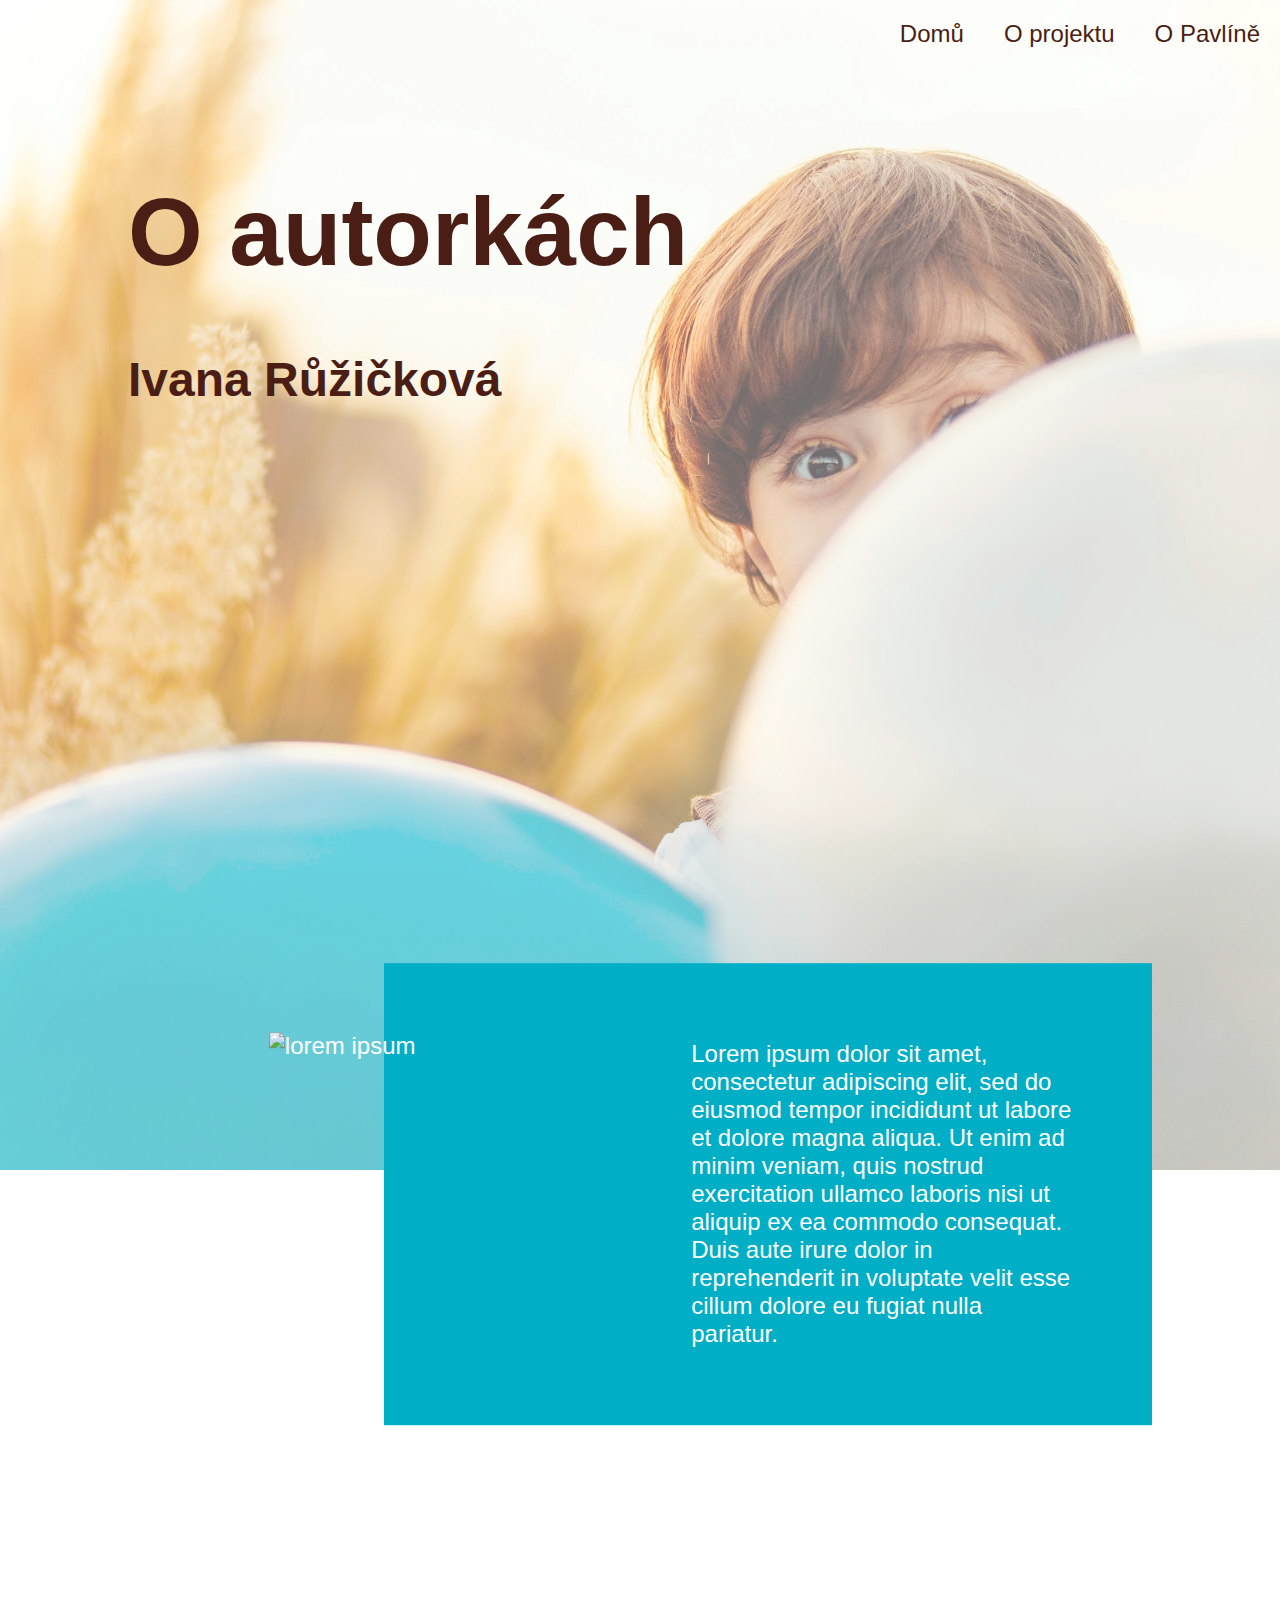
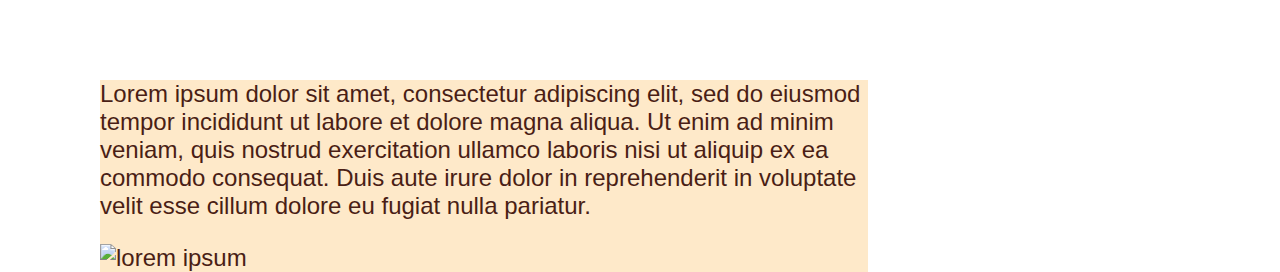
==== o-ivane.html @ a711038d "učesání stylů" ====
<!DOCTYPE html>
<html lang="cs">
  <head>
    <meta charset="UTF-8" />
    <meta name="viewport" content="width=device-width, initial-scale=1.0" />
    <title>O Ivaně</title>
    <link rel="stylesheet" href="styles.css" />
    <!-- IMPORTOVAT GOOGLE FONTS -->
  </head>
  <body>
    <header class="header header--gradient">
      <nav class="nav">
        <ul class="nav__list">
          <li class="nav__item">
            <a class="nav__link" href="index.html">Domů</a>
          </li>
          <li class="nav__item">
            <a class="nav__link" href="o-projektu.html">O projektu</a>
          </li>
          <li class="nav__item">
            <a class="nav__link" href="o-pavline.html">O Pavlíně</a>
          </li>
        </ul>
      </nav>
      <h1 class="about__heading">O autorkách</h1>
      <h2 class="name">Ivana Růžičková</h2>
    </header>
    <section class="about about--right">
      <p class="about__text about__text--right">
        Lorem ipsum dolor sit amet, consectetur adipiscing elit, sed do
        eiusmod tempor incididunt ut labore et dolore magna aliqua. Ut enim ad
        minim veniam, quis nostrud exercitation ullamco laboris nisi ut
        aliquip ex ea commodo consequat. Duis aute irure dolor in
        reprehenderit in voluptate velit esse cillum dolore eu fugiat nulla
        pariatur.
      </p>
      <img class="photo--left" src="#" alt="lorem ipsum">
    </section>
    <section class="about about--left">
      <p class="about__text about__text--left">
        Lorem ipsum dolor sit amet, consectetur adipiscing elit, sed do
        eiusmod tempor incididunt ut labore et dolore magna aliqua. Ut enim ad
        minim veniam, quis nostrud exercitation ullamco laboris nisi ut
        aliquip ex ea commodo consequat. Duis aute irure dolor in
        reprehenderit in voluptate velit esse cillum dolore eu fugiat nulla
        pariatur.
      </p>
      <img class="photo--right" src="#" alt="lorem ipsum">
    </section>
  </body>
</html>
---- styles.css ----
/*modrá - #00AEC6
  béžová - #FEE9C9
  písmo - hnědá - #4A1E15*/

* {
  box-sizing: border-box;
}

body {
  margin: 0;
  padding: 0;
}

.header {
  background-color: #FEE9C9; /* back-up, kdyby obrázek selhal */
  background-image: url(img_desktop.jpg);
  background-position: top center;
  background-repeat: no-repeat;
  background-size: cover;
  height: 130vh;
  position: relative; /* proč? */
  font-family: 'Roboto', sans-serif;
  color: #4A1E15;
}

.header--gradient {
  background-image: linear-gradient(rgba(255, 255, 255, 0.4),
  rgba(255, 255, 255, 0.4)), url(img_desktop.jpg);
}


/* ---------- STYLY PRO NAVBAR ---------- */

.nav__list {
  margin: 0;
  display: flex;
  justify-content: flex-end;
  list-style-type: none;
}

.nav__link {
  text-decoration: none;
  display: inline-block;
  padding: 20px;
  font-size: 1.5em;
  font-weight: 500;
  color: #4A1E15; 
}

.nav__link:hover,
.nav__link:focus {
  /* color: #4A1E15; zvolit vhodnou barvu textu */
}


/* ---------- STYLY PRO NADPISY V HEADER ---------- */

/* Nepřejmenujeme tu třídu jednoduše na main-heading, když ji používáme i pro homepage? */
.about__heading {
  font-size: 2em;
  width: 50%;
  transform: translate(10vw, 5vh);
}

/* Nepřejmenujeme tu třídu jednoduše na sub-heading, když ji používáme i pro homepage? */
.name {
  width: 50%;
  transform: translate(10vw, 5vh);
}

/* Nedáme tedy už na .name width 30% a tuhle třídu můžeme zrušit? */
.name__homepage {
  width: 30%;
}

@media only screen and (min-width: 700px) {
  .about__heading {
    font-size: 4em;
  }
  .name {
    font-size: 2em;
  }
}

@media only screen and (min-width: 1050px) {
  .about__heading {
    font-size: 6em;
  }
  .name {
    font-size: 3em;
  }
}


/* ---------- STYLY PRO SEKCE ---------- */

.about {
  /* height: 70%; */
  width: 60%;
  font-family: 'Source Sans Pro', sans-serif;
}

.about--right {
  margin-right: 100px;
  background-color: #00AEC6;
  color: white;
  font-size: 1.5em;
  position: relative;
  /* position: absolute;
  bottom: -70%;
  left: 30%; */
  transform: translate(50%, -50%);
}

.about--left {
  margin-left: 100px;
  /* margin-top: 600px; */
  background-color: #FEE9C9;
  color: #4A1E15;
  font-size: 1.5em;
  position: relative;
}

.photo--left {
  height: 75%;
  position: absolute;
  top: 15%;
  left: -15%;
}

.about__text--right {
  /*padding: 80px 80px 50px 320px;*/
  padding: 10% 10% 10% 40%;
}


/* ---------- STYLY PRO HOMEPAGE ---------- */

.homepage__container {
  display: flex;
  justify-content: space-evenly;
}

.tab {
  text-align: center;
  background-color: #FEE9C9;
  flex-basis: 20%;
  transform: translateY(-20%);
  border-radius: 5px;
  padding: 20px;
}
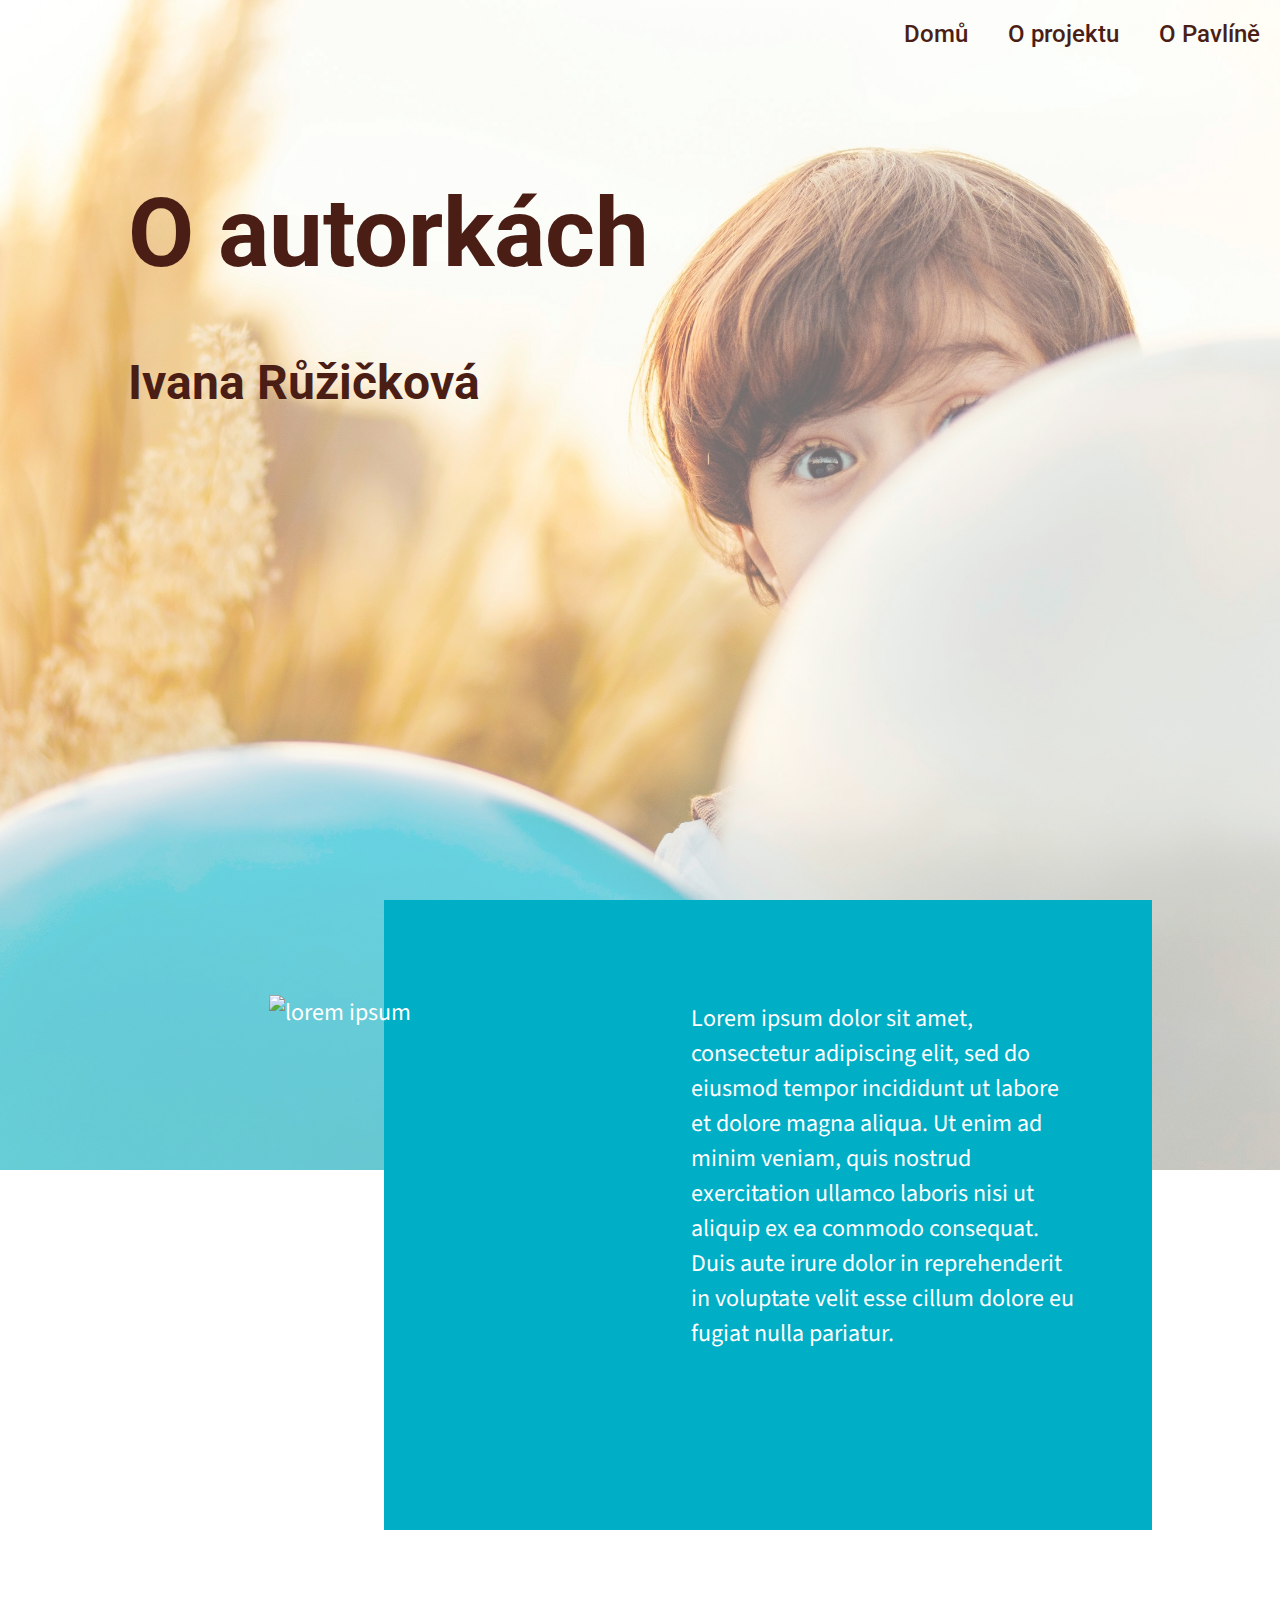
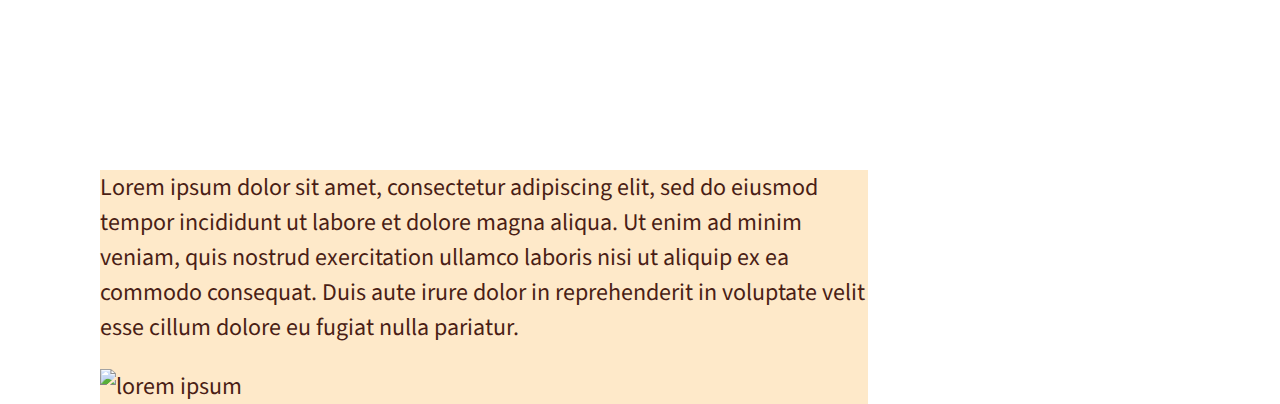
==== commit cb4f9987: "homepage mobil" ====
--- a/o-ivane.html
+++ b/o-ivane.html
@@ -5,7 +5,18 @@
     <meta name="viewport" content="width=device-width, initial-scale=1.0" />
     <title>O Ivaně</title>
     <link rel="stylesheet" href="styles.css" />
-    <!-- IMPORTOVAT GOOGLE FONTS -->
+    <link
+      href="https://fonts.googleapis.com/css2?family=Source+Sans+Pro:wght@400;600;700&display=swap"
+      rel="stylesheet"
+    />
+    <link
+      href="https://fonts.googleapis.com/css2?family=Rasa:wght@400;500&display=swap"
+      rel="stylesheet"
+    />
+    <link
+      href="https://fonts.googleapis.com/css2?family=Roboto:wght@400;500;700&family=Source+Sans+Pro:wght@400;600;700&display=swap"
+      rel="stylesheet"
+    />
   </head>
   <body>
     <header class="header header--gradient">
--- a/styles.css
+++ b/styles.css
@@ -95,7 +95,7 @@
 /* ---------- STYLY PRO SEKCE ---------- */
 
 .about {
-  /* height: 70%; */
+  height: 70%;
   width: 60%;
   font-family: 'Source Sans Pro', sans-serif;
 }
@@ -106,15 +106,15 @@
   color: white;
   font-size: 1.5em;
   position: relative;
-  /* position: absolute;
+  position: absolute;
   bottom: -70%;
-  left: 30%; */
-  transform: translate(50%, -50%);
+  left: 30%; 
+ /* transform: translate(50%, -50%);*/
 }
 
 .about--left {
   margin-left: 100px;
-  /* margin-top: 600px; */
+  margin-top: 600px;
   background-color: #FEE9C9;
   color: #4A1E15;
   font-size: 1.5em;
@@ -122,31 +122,63 @@
 }
 
 .photo--left {
-  height: 75%;
+  /*height: 75%;*/
+  width: 45%;
   position: absolute;
   top: 15%;
   left: -15%;
 }
 
 .about__text--right {
-  /*padding: 80px 80px 50px 320px;*/
   padding: 10% 10% 10% 40%;
 }
 
 
 /* ---------- STYLY PRO HOMEPAGE ---------- */
 
-.homepage__container {
-  display: flex;
-  justify-content: space-evenly;
-}
 
 .tab {
   text-align: center;
+  margin: 80px;
   background-color: #FEE9C9;
-  flex-basis: 20%;
-  transform: translateY(-20%);
+  padding: 40px;
   border-radius: 5px;
-  padding: 20px;
+  box-shadow: 0 2px 10px gray;
 }
 
+.tab__button {
+  background-color: #00AEC6;
+  color: white;
+  padding: 15px 20px;
+  font-size: 1.2em;
+  border-radius: 5px;
+  font-family: 'Roboto', sans-serif;
+  border: none;
+  box-shadow: 0 3px 5px gray;
+ /* font-weight: 500;*/
+}
+
+.tab__content {
+  color: #4A1E15;
+  font-size: 1.2em;
+  font-family: 'Source Sans Pro', sans-serif;
+  padding-bottom: 20px;
+  line-height: 1.5;
+  font-weight: 600;
+}
+
+@media only screen and (min-width: 1200px) {
+  .homepage__container {
+    display: flex;
+    justify-content: space-evenly;
+  }
+  .tab {
+    text-align: center;
+    background-color: #FEE9C9;
+    flex-basis: 20%;
+    transform: translateY(-50%);
+    border-radius: 5px;
+    padding: 100px;
+  }
+}
+
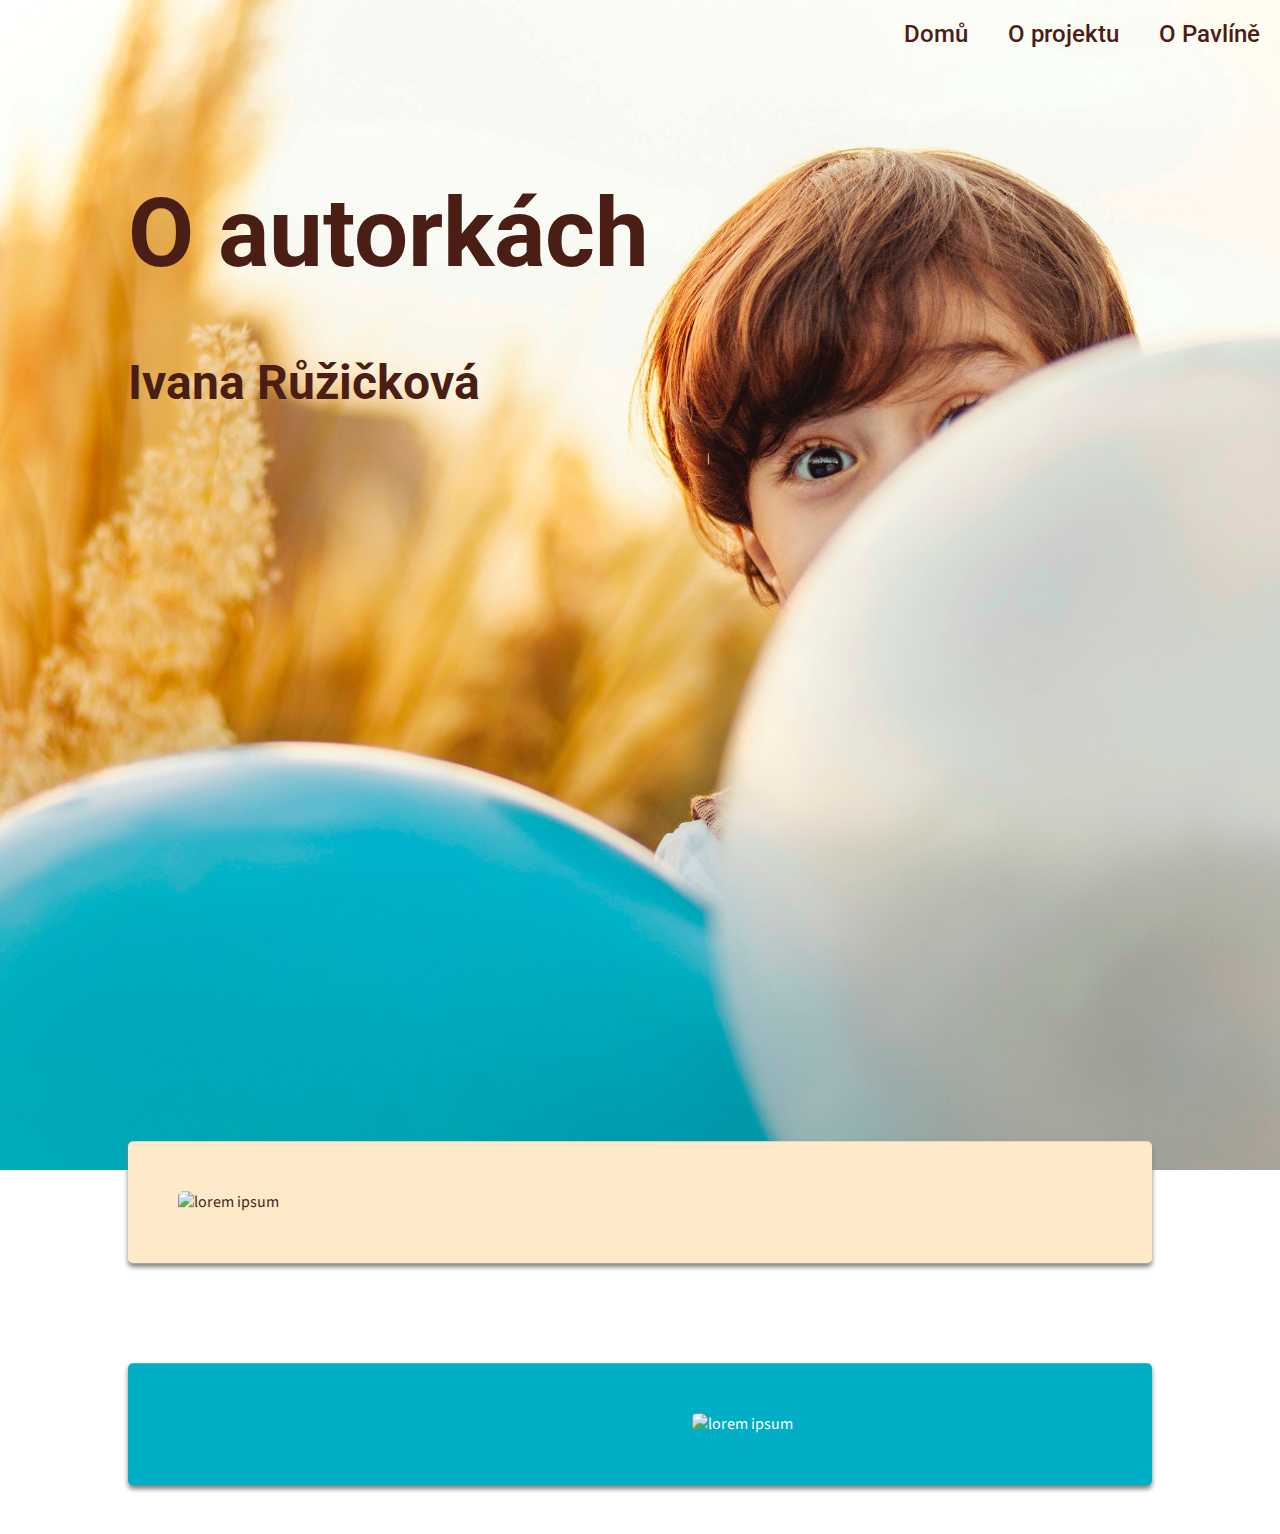
==== commit 27ed141a: "html a css úpravy" ====
--- a/o-ivane.html
+++ b/o-ivane.html
@@ -10,16 +10,12 @@
       rel="stylesheet"
     />
     <link
-      href="https://fonts.googleapis.com/css2?family=Rasa:wght@400;500&display=swap"
-      rel="stylesheet"
-    />
-    <link
       href="https://fonts.googleapis.com/css2?family=Roboto:wght@400;500;700&family=Source+Sans+Pro:wght@400;600;700&display=swap"
       rel="stylesheet"
     />
   </head>
   <body>
-    <header class="header header--gradient">
+    <header class="header">
       <nav class="nav">
         <ul class="nav__list">
           <li class="nav__item">
@@ -33,30 +29,24 @@
           </li>
         </ul>
       </nav>
-      <h1 class="about__heading">O autorkách</h1>
-      <h2 class="name">Ivana Růžičková</h2>
+      <h1 class="main-heading">O autorkách</h1>
+      <h2 class="sub-heading">Ivana Růžičková</h2>
     </header>
-    <section class="about about--right">
-      <p class="about__text about__text--right">
-        Lorem ipsum dolor sit amet, consectetur adipiscing elit, sed do
-        eiusmod tempor incididunt ut labore et dolore magna aliqua. Ut enim ad
-        minim veniam, quis nostrud exercitation ullamco laboris nisi ut
-        aliquip ex ea commodo consequat. Duis aute irure dolor in
-        reprehenderit in voluptate velit esse cillum dolore eu fugiat nulla
-        pariatur.
-      </p>
-      <img class="photo--left" src="#" alt="lorem ipsum">
+    <section class="about about--upper">
+      <img class="photo" src="#" alt="lorem ipsum" />
+      <div class="about__text about__text--upper">
+        <!-- DOPLNIT 
+        Pavlínin kód revize -->
+        
+      </div>
     </section>
-    <section class="about about--left">
-      <p class="about__text about__text--left">
-        Lorem ipsum dolor sit amet, consectetur adipiscing elit, sed do
-        eiusmod tempor incididunt ut labore et dolore magna aliqua. Ut enim ad
-        minim veniam, quis nostrud exercitation ullamco laboris nisi ut
-        aliquip ex ea commodo consequat. Duis aute irure dolor in
-        reprehenderit in voluptate velit esse cillum dolore eu fugiat nulla
-        pariatur.
-      </p>
-      <img class="photo--right" src="#" alt="lorem ipsum">
+
+    <section class="about about--lower">
+      <img class="photo" src="#" alt="lorem ipsum" />
+      <div class="about__text about__text--lower">
+        <!-- DOPLNIT 
+        Pavlínin kód revize -->
+      </div>
     </section>
   </body>
-</html>+</html>
--- a/styles.css
+++ b/styles.css
@@ -12,22 +12,15 @@
 }
 
 .header {
-  background-color: #FEE9C9; /* back-up, kdyby obrázek selhal */
+  background-color: #fee9c9; /* back-up, kdyby obrázek selhal */
   background-image: url(img_desktop.jpg);
   background-position: top center;
   background-repeat: no-repeat;
   background-size: cover;
   height: 130vh;
-  position: relative; /* proč? */
   font-family: 'Roboto', sans-serif;
-  color: #4A1E15;
-}
-
-.header--gradient {
-  background-image: linear-gradient(rgba(255, 255, 255, 0.4),
-  rgba(255, 255, 255, 0.4)), url(img_desktop.jpg);
-}
-
+  color: #4a1e15;
+}
 
 /* ---------- STYLY PRO NAVBAR ---------- */
 
@@ -42,112 +35,242 @@
   text-decoration: none;
   display: inline-block;
   padding: 20px;
-  font-size: 1.5em;
   font-weight: 500;
-  color: #4A1E15; 
+  color: #4a1e15;
 }
 
 .nav__link:hover,
 .nav__link:focus {
-  /* color: #4A1E15; zvolit vhodnou barvu textu */
-}
-
+  color: #00aec6;
+}
+
+@media only screen and (min-width: 700px) {
+  .nav__link {
+    font-size: 1.5em;
+  }
+}
 
 /* ---------- STYLY PRO NADPISY V HEADER ---------- */
 
-/* Nepřejmenujeme tu třídu jednoduše na main-heading, když ji používáme i pro homepage? */
-.about__heading {
+.main-heading {
   font-size: 2em;
   width: 50%;
   transform: translate(10vw, 5vh);
 }
 
-/* Nepřejmenujeme tu třídu jednoduše na sub-heading, když ji používáme i pro homepage? */
-.name {
-  width: 50%;
+.sub-heading {
+  width: 30%;
   transform: translate(10vw, 5vh);
 }
 
-/* Nedáme tedy už na .name width 30% a tuhle třídu můžeme zrušit? */
-.name__homepage {
-  width: 30%;
-}
-
 @media only screen and (min-width: 700px) {
-  .about__heading {
+  .main-heading {
     font-size: 4em;
   }
-  .name {
+  .sub-heading {
     font-size: 2em;
   }
 }
 
 @media only screen and (min-width: 1050px) {
-  .about__heading {
+  .main-heading {
     font-size: 6em;
   }
-  .name {
+  .sub-heading {
     font-size: 3em;
   }
 }
 
-
 /* ---------- STYLY PRO SEKCE ---------- */
 
 .about {
+  font-family: 'Source Sans Pro', sans-serif;
+  border-radius: 5px;
+  box-shadow: 0 3px 5px gray;
+  margin: 20px auto 0 auto;
+  width: 80%;
+  display: flex;
+  flex-direction: column;
+  transform: translate(0, -40%);
+}
+
+.about--upper {
+  background-color: #fee9c9;
+  color: #4a1e15;
+  margin-bottom: 100px;
+}
+
+.about--lower {
+  background-color: #00aec6;
+  color: white;
+}
+
+.photo {
+  margin: 10% auto 0 auto;
+  width: 80%;
+  border-radius: 5px;
+}
+
+.about__text {
+  padding: 3%;
+  font-size: 1em;
+}
+
+h4 {
+  font-weight: 700;
+}
+
+.logo {
+  width: 15%;
+  height: 15%;
+  padding-top: 30px;
+}
+
+/* POHRÁT SI S POZICÍ */
+.logo_container {
+  display: flex;
+  justify-content: center;
+}
+
+.text__heading {
+  list-style-type: none; /* protože to je jako li */
+  padding-bottom: 20px;
+  font-family: 'Roboto', sans-serif;
+  font-size: 1.2em;
+}
+
+@media only screen and (min-width: 1000px) {
+  .about {
+    flex-direction: row;
+  }
+  .about__text {
+    font-size: 1em; /* to je už v základním nastavení */
+  }
+  .photo {
+    width: 40%; /* trochu se to deformuje */
+    margin: 50px;
+    border-radius: 5px; /* to je už v základním nastavení */
+  }
+  .about--lower {
+    flex-direction: row-reverse; /* super řešení! */
+  }
+}
+
+@media only screen and (min-width: 1400px) {
+  li {
+    font-size: 1.2em;
+  }
+  .text__heading {
+    font-size: 1.3em;
+  }
+}
+
+/*.about {
   height: 70%;
   width: 60%;
   font-family: 'Source Sans Pro', sans-serif;
-}
-
-.about--right {
-  margin-right: 100px;
-  background-color: #00AEC6;
-  color: white;
-  font-size: 1.5em;
-  position: relative;
-  position: absolute;
-  bottom: -70%;
-  left: 30%; 
- /* transform: translate(50%, -50%);*/
-}
-
-.about--left {
-  margin-left: 100px;
-  margin-top: 600px;
+  border-radius: 5px;
+  box-shadow: 0 3px 5px gray;
+
+}
+
+.about--blue {
   background-color: #FEE9C9;
   color: #4A1E15;
   font-size: 1.5em;
-  position: relative;
-}
-
-.photo--left {
-  /*height: 75%;*/
+  width: 80%;
+  display: flex;
+  flex-direction: column;
+}
+
+@media only screen and (min-width: 1100px) {
+  .about--blue {
+    margin-right: 100px;
+    background-color: #00AEC6;
+    color: white;
+    font-size: 1em;
+    position: relative;
+    position: absolute;
+    bottom: -70%;
+    left: 30%; 
+  }
+}
+ 
+.about--beige {
+  margin: 600px auto 200px auto;
+  background-color: #FEE9C9;
+  color: #4A1E15;
+  font-size: 1.5em;
+  width: 80%;
+  display: flex;
+  flex-direction: column;
+ /* position: relative;
+}
+
+.photo--blue {
+  /*height: 75%;
   width: 45%;
   position: absolute;
   top: 15%;
   left: -15%;
-}
-
-.about__text--right {
+  border-radius: 5px;
+  box-shadow: 0 3px 5px gray;
+}
+
+.about__text--blue {
   padding: 10% 10% 10% 40%;
 }
 
+.photo--beige {
+  /*height: 75%;
+  width: 80%;
+  border-radius: 5px;
+  box-shadow: 0 3px 5px gray; 
+  margin: 50px auto 0;
+}
+
+.about__text--beige {
+  padding: 40px;
+}
+
+@media only screen and (min-width: 1100px) {
+  .about--beige {
+    flex-direction: row;
+  }
+ .photo--beige {
+   margin: auto auto;
+ }
+}
+
+@media only screen and (min-width: 850px) {
+  .about--blue {
+    font-size: 1.2em;
+  }
+}
+
+@media only screen and (min-width: 1000px) {
+  .about--blue {
+    font-size: 1.5em;
+  }
+}*/
 
 /* ---------- STYLY PRO HOMEPAGE ---------- */
 
+.homepage__container {
+  transform: translateY(-20%);
+}
 
 .tab {
   text-align: center;
-  margin: 80px;
-  background-color: #FEE9C9;
+  background-color: #fee9c9;
   padding: 40px;
+  margin: 50px;
   border-radius: 5px;
   box-shadow: 0 2px 10px gray;
 }
 
 .tab__button {
-  background-color: #00AEC6;
+  background-color: #00aec6;
   color: white;
   padding: 15px 20px;
   font-size: 1.2em;
@@ -155,11 +278,10 @@
   font-family: 'Roboto', sans-serif;
   border: none;
   box-shadow: 0 3px 5px gray;
- /* font-weight: 500;*/
 }
 
 .tab__content {
-  color: #4A1E15;
+  color: #4a1e15;
   font-size: 1.2em;
   font-family: 'Source Sans Pro', sans-serif;
   padding-bottom: 20px;
@@ -167,18 +289,71 @@
   font-weight: 600;
 }
 
-@media only screen and (min-width: 1200px) {
+.tab__button:hover,
+.tab__button:focus {
+  background-color: #8ac6d2;
+}
+
+@media only screen and (min-width: 1000px) {
   .homepage__container {
     display: flex;
-    justify-content: space-evenly;
+    flex-direction: column; /* to je kvůli vycentrování? tady to stačí vycentrovat v jednom směru, tak by asi bylo bylo jednodušší margin: auto */
+    justify-content: center;
+    align-items: center;
   }
   .tab {
-    text-align: center;
-    background-color: #FEE9C9;
-    flex-basis: 20%;
+    width: 80%;
+  }
+}
+
+@media only screen and (min-width: 1245px) {
+  .homepage__container {
+    flex-direction: row;
+    justify-content: space-around;
+    align-items: baseline; /* nevidím, co to dělá */
+  }
+  .tab {
+    background-color: #fee9c9;
     transform: translateY(-50%);
-    border-radius: 5px;
-    padding: 100px;
-  }
-}
-
+    height: 350px;
+    width: 50%;
+    display: flex;
+    flex-direction: column;
+    justify-content: space-between;
+    align-items: center;
+  }
+  .tab__content {
+    font-size: 1em;
+  }
+  .tab__button {
+    /* jde to přidat k .tab__content */
+    font-size: 1em;
+  }
+}
+
+@media only screen and (min-width: 1600px) {
+  .homepage__container {
+    /* tohle všechno už platí z minula */
+    flex-direction: row;
+    justify-content: space-around;
+    align-items: baseline;
+  }
+  .tab {
+    /* krom té height už tohle všechno platí z minula */
+    background-color: #fee9c9;
+    transform: translateY(-50%);
+    height: 450px;
+    width: 50%;
+    display: flex;
+    flex-direction: column;
+    justify-content: space-between;
+    align-items: center;
+  }
+  .tab__content {
+    font-size: 1.5em;
+  }
+  .tab__button {
+    /* jde to přidat k .tab__content */
+    font-size: 1.5em;
+  }
+}
